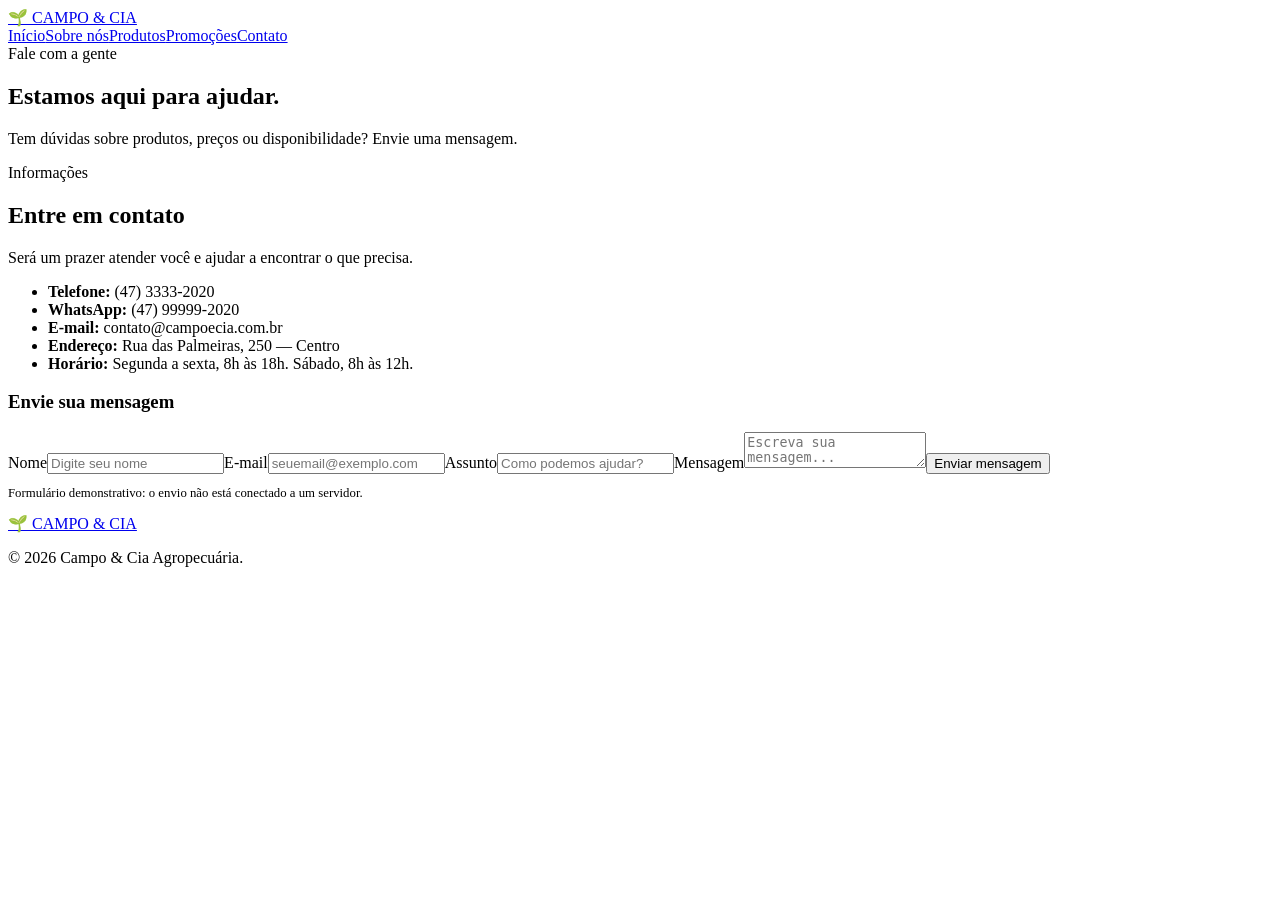
==== pages/contato.html @ 75827e12 "Projeto CSS agropecuaria, implantação das telas de inicio, produto, detalhe do prduto, promoção, sob" ====
<!DOCTYPE html>
<html lang="pt-BR"><head><meta charset="UTF-8"><meta name="viewport" content="width=device-width, initial-scale=1.0"><title>Contato | Campo & Cia</title><link rel="stylesheet" href="style.css"></head><body>
<header><div class="container navbar"><a class="brand" href="index.html"><span class="brand-mark">🌱</span> CAMPO & CIA</a><nav><a href="index.html">Início</a><a href="sobre.html">Sobre nós</a><a href="produtos.html">Produtos</a><a href="promocoes.html">Promoções</a><a class="active" href="contato.html">Contato</a></nav></div></header>
<main><section class="page-intro"><div class="container"><span class="eyebrow">Fale com a gente</span><h1>Estamos aqui para ajudar.</h1><p>Tem dúvidas sobre produtos, preços ou disponibilidade? Envie uma mensagem.</p></div></section>
<section class="section"><div class="container contact-grid"><div><span class="eyebrow">Informações</span><h2>Entre em contato</h2><p>Será um prazer atender você e ajudar a encontrar o que precisa.</p><ul class="contact-list"><li><strong>Telefone:</strong> (47) 3333-2020</li><li><strong>WhatsApp:</strong> (47) 99999-2020</li><li><strong>E-mail:</strong> contato@campoecia.com.br</li><li><strong>Endereço:</strong> Rua das Palmeiras, 250 — Centro</li><li><strong>Horário:</strong> Segunda a sexta, 8h às 18h. Sábado, 8h às 12h.</li></ul></div>
<form action="#" method="post"><h3>Envie sua mensagem</h3><label for="nome">Nome</label><input id="nome" name="nome" type="text" placeholder="Digite seu nome" required><label for="email">E-mail</label><input id="email" name="email" type="email" placeholder="seuemail@exemplo.com" required><label for="assunto">Assunto</label><input id="assunto" name="assunto" type="text" placeholder="Como podemos ajudar?"><label for="mensagem">Mensagem</label><textarea id="mensagem" name="mensagem" placeholder="Escreva sua mensagem..." required></textarea><button class="btn" type="submit">Enviar mensagem</button><p style="font-size:.8rem;margin-top:12px">Formulário demonstrativo: o envio não está conectado a um servidor.</p></form></div></section></main>
<footer><div class="container footer-inner"><a class="brand" href="index.html"><span class="brand-mark">🌱</span> CAMPO & CIA</a><p>© 2026 Campo & Cia Agropecuária.</p></div></footer></body></html>
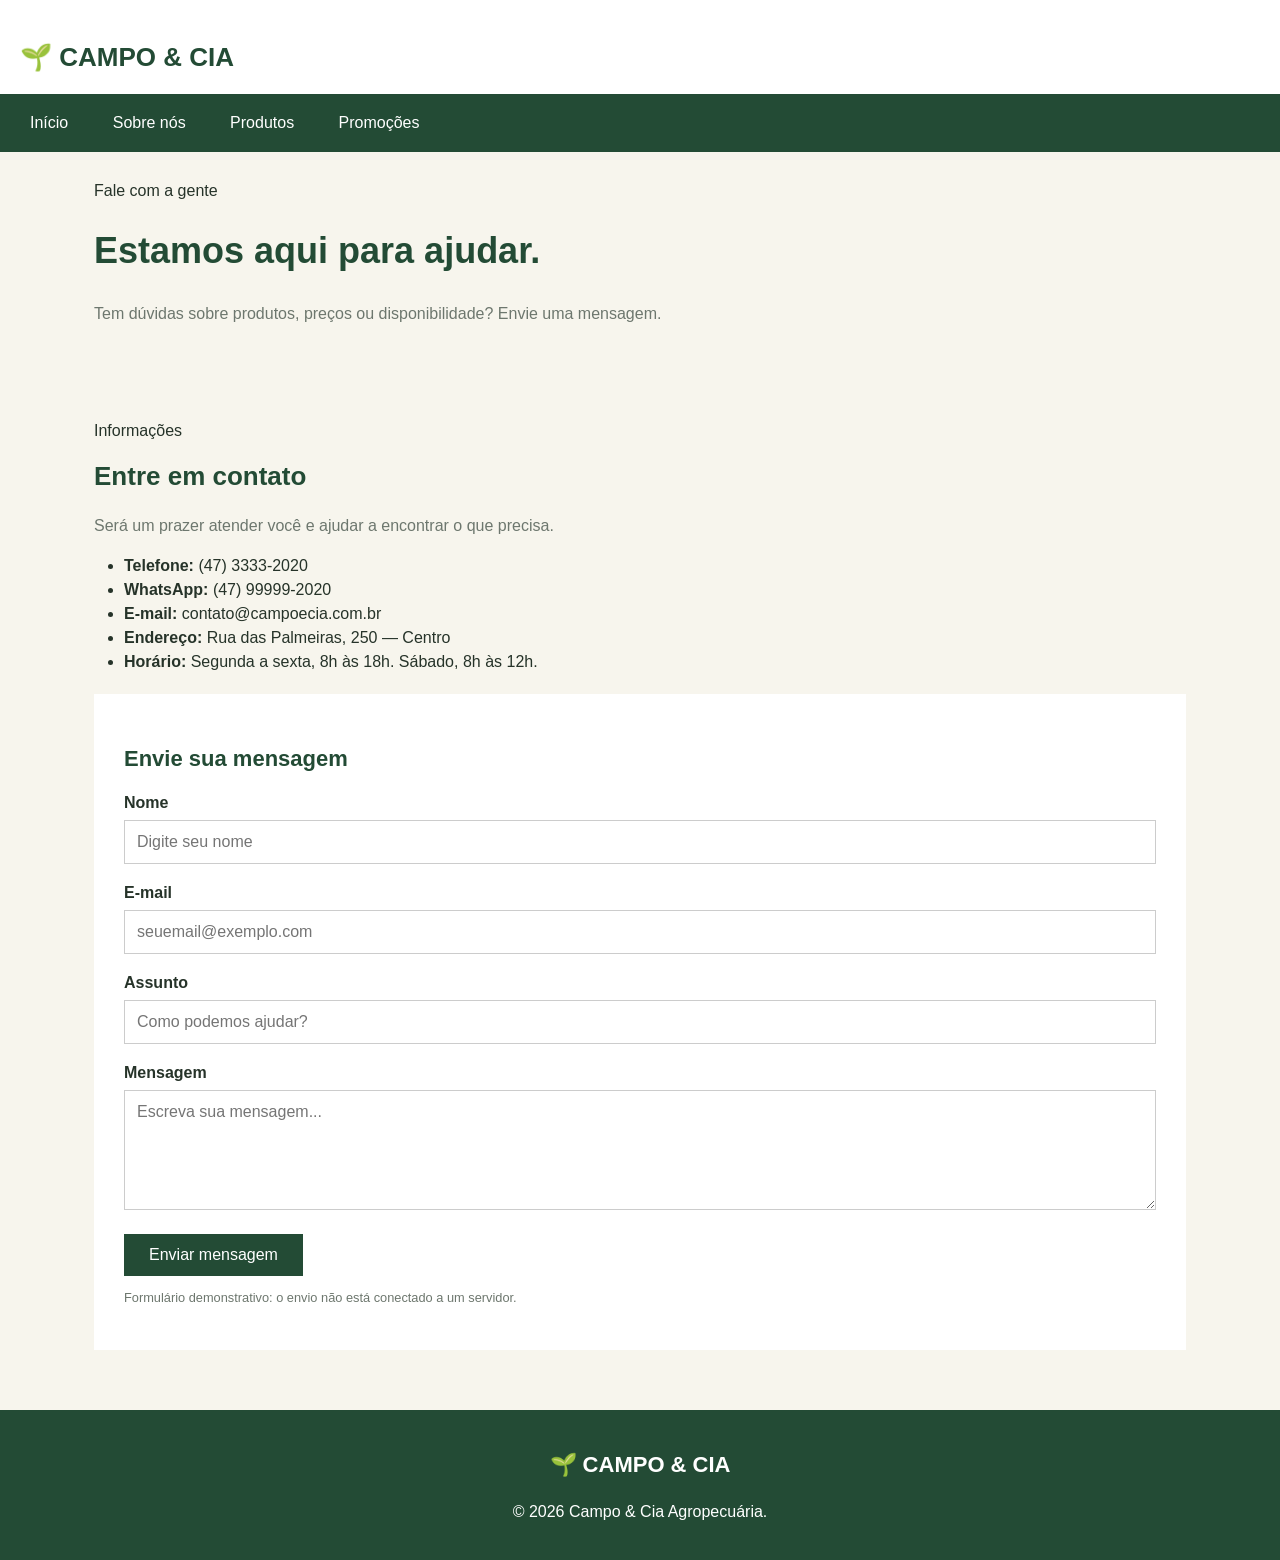
==== commit e06a4918: "Projeto CSS Agropecuaria" ====
--- a/pages/contato.html
+++ b/pages/contato.html
@@ -1,7 +1,68 @@
 <!DOCTYPE html>
-<html lang="pt-BR"><head><meta charset="UTF-8"><meta name="viewport" content="width=device-width, initial-scale=1.0"><title>Contato | Campo & Cia</title><link rel="stylesheet" href="style.css"></head><body>
-<header><div class="container navbar"><a class="brand" href="index.html"><span class="brand-mark">🌱</span> CAMPO & CIA</a><nav><a href="index.html">Início</a><a href="sobre.html">Sobre nós</a><a href="produtos.html">Produtos</a><a href="promocoes.html">Promoções</a><a class="active" href="contato.html">Contato</a></nav></div></header>
-<main><section class="page-intro"><div class="container"><span class="eyebrow">Fale com a gente</span><h1>Estamos aqui para ajudar.</h1><p>Tem dúvidas sobre produtos, preços ou disponibilidade? Envie uma mensagem.</p></div></section>
-<section class="section"><div class="container contact-grid"><div><span class="eyebrow">Informações</span><h2>Entre em contato</h2><p>Será um prazer atender você e ajudar a encontrar o que precisa.</p><ul class="contact-list"><li><strong>Telefone:</strong> (47) 3333-2020</li><li><strong>WhatsApp:</strong> (47) 99999-2020</li><li><strong>E-mail:</strong> contato@campoecia.com.br</li><li><strong>Endereço:</strong> Rua das Palmeiras, 250 — Centro</li><li><strong>Horário:</strong> Segunda a sexta, 8h às 18h. Sábado, 8h às 12h.</li></ul></div>
-<form action="#" method="post"><h3>Envie sua mensagem</h3><label for="nome">Nome</label><input id="nome" name="nome" type="text" placeholder="Digite seu nome" required><label for="email">E-mail</label><input id="email" name="email" type="email" placeholder="seuemail@exemplo.com" required><label for="assunto">Assunto</label><input id="assunto" name="assunto" type="text" placeholder="Como podemos ajudar?"><label for="mensagem">Mensagem</label><textarea id="mensagem" name="mensagem" placeholder="Escreva sua mensagem..." required></textarea><button class="btn" type="submit">Enviar mensagem</button><p style="font-size:.8rem;margin-top:12px">Formulário demonstrativo: o envio não está conectado a um servidor.</p></form></div></section></main>
-<footer><div class="container footer-inner"><a class="brand" href="index.html"><span class="brand-mark">🌱</span> CAMPO & CIA</a><p>© 2026 Campo & Cia Agropecuária.</p></div></footer></body></html>+<html lang="pt-BR">
+
+<head>
+    <meta charset="UTF-8">
+    <meta name="viewport" content="width=device-width, initial-scale=1.0">
+    <title>Contato | Campo & Cia</title>
+    <link rel="stylesheet" href="../assest/css/contato.css">
+</head>
+
+<body>
+    <header>
+
+        <h2>🌱 CAMPO & CIA</h2>
+
+        <nav>
+            <a href="../index.html">Início</a>
+            <a href="../pages/sobre.html">Sobre nós</a>
+            <a href="../pages/produtos.html">Produtos</a>
+            <a href="../pages/promocoes.html">Promoções</a>
+
+        </nav>
+
+    </header>
+    <main>
+        <section class="page-intro">
+            <div class="container"><span class="eyebrow">Fale com a gente</span>
+                <h1>Estamos aqui para ajudar.</h1>
+                <p>Tem dúvidas sobre produtos, preços ou disponibilidade? Envie uma mensagem.</p>
+            </div>
+        </section>
+        <section class="section">
+            <div class="container contact-grid">
+                <div><span class="eyebrow">Informações</span>
+                    <h2>Entre em contato</h2>
+                    <p>Será um prazer atender você e ajudar a encontrar o que precisa.</p>
+                    <ul class="contact-list">
+                        <li><strong>Telefone:</strong> (47) 3333-2020</li>
+                        <li><strong>WhatsApp:</strong> (47) 99999-2020</li>
+                        <li><strong>E-mail:</strong> contato@campoecia.com.br</li>
+                        <li><strong>Endereço:</strong> Rua das Palmeiras, 250 — Centro</li>
+                        <li><strong>Horário:</strong> Segunda a sexta, 8h às 18h. Sábado, 8h às 12h.</li>
+                    </ul>
+                </div>
+                <form action="#" method="post">
+                    <h3>Envie sua mensagem</h3><label for="nome">Nome</label><input id="nome" name="nome" type="text"
+                        placeholder="Digite seu nome" required><label for="email">E-mail</label><input id="email"
+                        name="email" type="email" placeholder="seuemail@exemplo.com" required><label
+                        for="assunto">Assunto</label><input id="assunto" name="assunto" type="text"
+                        placeholder="Como podemos ajudar?"><label for="mensagem">Mensagem</label><textarea id="mensagem"
+                        name="mensagem" placeholder="Escreva sua mensagem..." required></textarea><button class="btn"
+                        type="submit">Enviar mensagem</button>
+                    <p style="font-size:.8rem;margin-top:12px">Formulário demonstrativo: o envio não está conectado a um
+                        servidor.</p>
+                </form>
+            </div>
+        </section>
+    </main>
+    <footer>
+
+        <h3>🌱 CAMPO & CIA</h3>
+
+        <p>© 2026 Campo & Cia Agropecuária.</p>
+
+    </footer>
+</body>
+
+</html>
--- a/assest/css/contato.css
+++ b/assest/css/contato.css
@@ -0,0 +1,143 @@
+
+/* CONFIGURAÇÕES GERAIS */
+body {
+    margin: 0;
+    font-family: Arial, sans-serif;
+    background-color: #f7f5ed;
+    color: #263329;
+}
+
+/* CABEÇALHO */
+header {
+    background-color: white;
+    padding: 20px;
+}
+
+header h2 {
+    color: #234b35;
+}
+
+/* MENU DE NAVEGAÇÃO */
+nav {
+    background-color: #234b35;
+    margin: 15px -20px -20px;
+    padding: 10px 20px;
+}
+
+nav a {
+    color: white;
+    text-decoration: none;
+    margin-right: 20px;
+    padding: 10px;
+    display: inline-block;
+}
+
+nav a:hover {
+    background-color: #376747;
+    color: white;
+}
+
+/* CONTEÚDO PRINCIPAL */
+main {
+    width: 90%;
+    margin: auto;
+}
+
+section {
+    padding: 30px;
+    margin-bottom: 20px;
+}
+
+h1, h2, h3 {
+    color: #234b35;
+}
+
+h1 {
+    font-size: 36px;
+}
+
+h2 {
+    font-size: 26px;
+}
+
+h3 {
+    font-size: 22px;
+}
+
+p {
+    color: #6d776e;
+    font-size: 16px;
+    line-height: 1.5;
+}
+
+/* INFORMAÇÕES DE CONTATO */
+ul {
+    color: #263329;
+    line-height: 1.5;
+    padding-left: 30px;
+}
+
+li {
+    font-size: 16px;
+}
+
+/* FORMULÁRIO */
+form {
+    background-color: white;
+    padding: 30px;
+    margin-top: 20px;
+    box-sizing: border-box;
+}
+
+/* RÓTULOS DOS CAMPOS */
+form label {
+    display: block;
+    margin-bottom: 8px;
+    color: #263329;
+    font-weight: bold;
+}
+
+/* CAMPOS DE TEXTO */
+form input,
+form textarea {
+    width: 100%;
+    padding: 12px;
+    margin-bottom: 20px;
+    border: 1px solid #ccc;
+    box-sizing: border-box;
+    font-family: Arial, sans-serif;
+    font-size: 16px;
+}
+
+/* CAMPO DE MENSAGEM */
+form textarea {
+    height: 120px;
+    resize: vertical;
+}
+
+/* BOTÃO */
+form button {
+    background-color: #234b35;
+    color: white;
+    padding: 12px 25px;
+    border: none;
+    font-size: 16px;
+    cursor: pointer;
+}
+
+form button:hover {
+    background-color: #376747;
+}
+
+/* RODAPÉ */
+footer {
+    background-color: #234b35;
+    padding: 20px;
+    text-align: center;
+    margin-top: 30px;
+}
+
+footer h3,
+footer p {
+    color: white;
+}
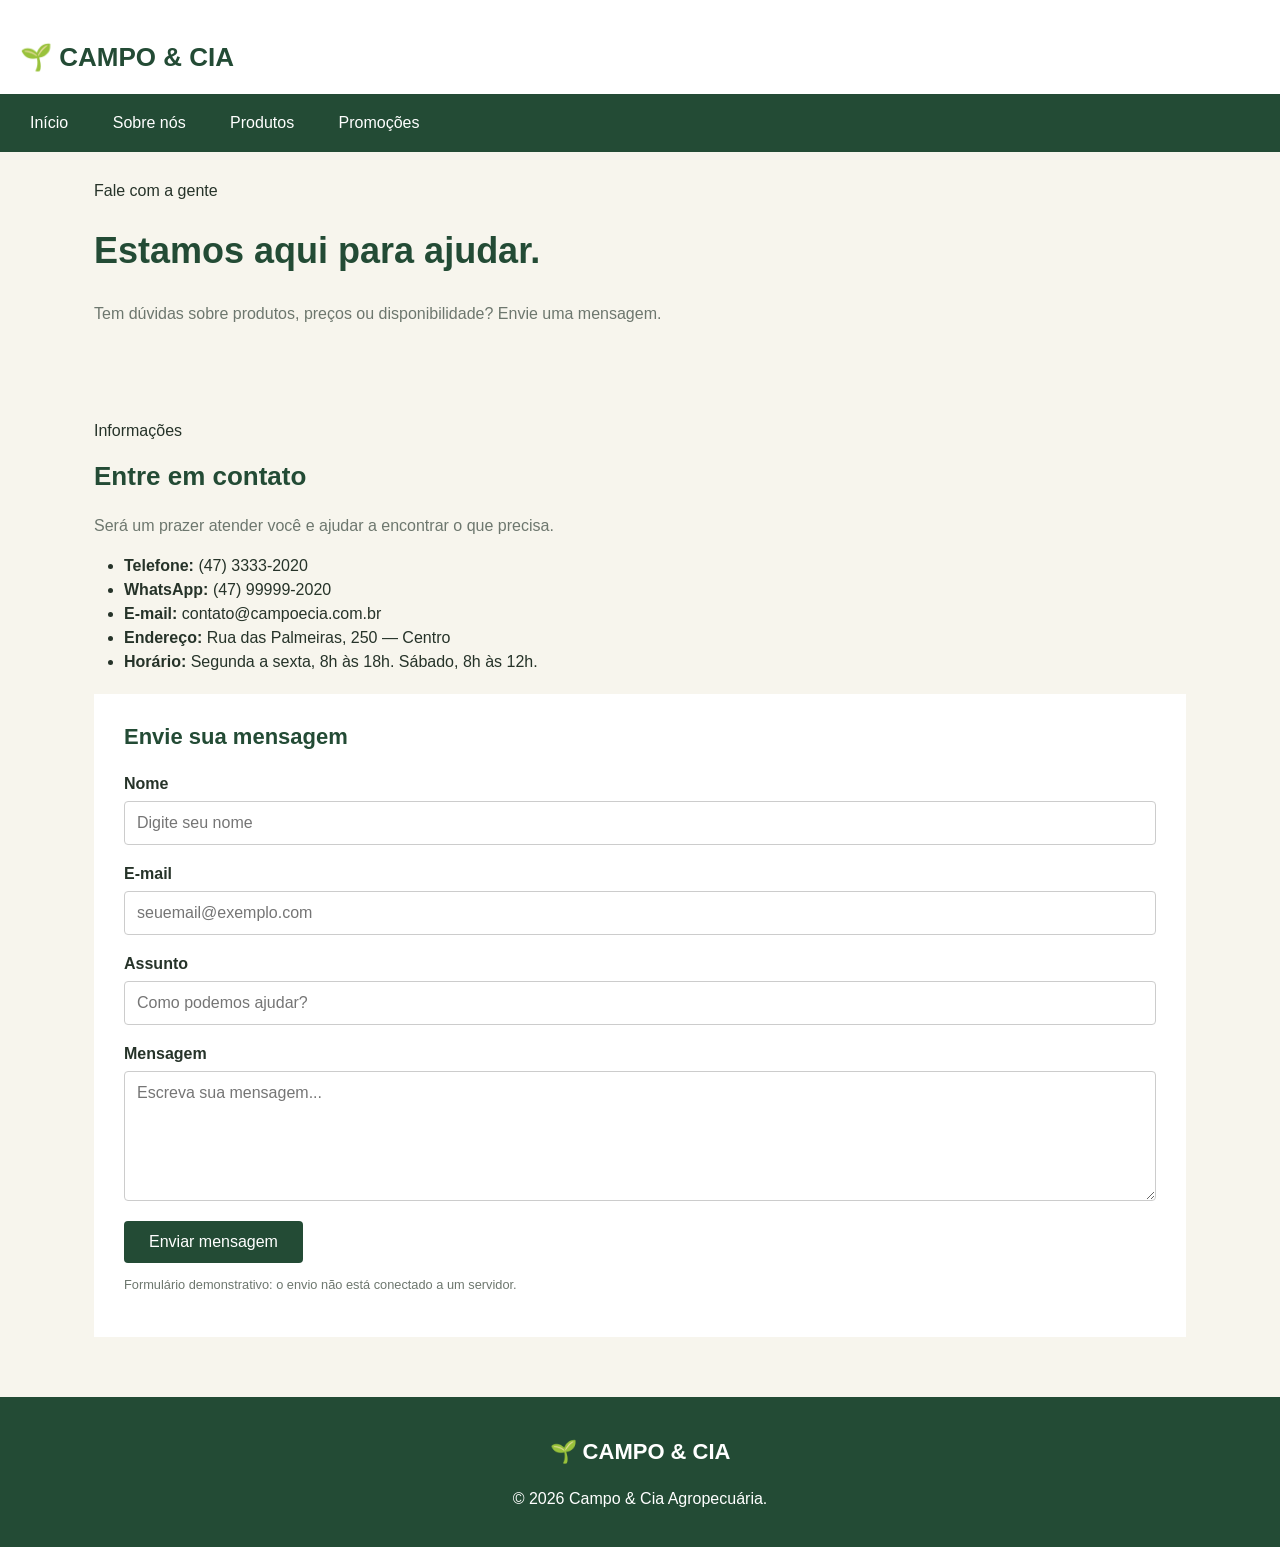
==== commit 19622c63: "Inclusão de link na pagina de contatos" ====
--- a/pages/contato.html
+++ b/pages/contato.html
@@ -34,13 +34,41 @@
                 <div><span class="eyebrow">Informações</span>
                     <h2>Entre em contato</h2>
                     <p>Será um prazer atender você e ajudar a encontrar o que precisa.</p>
+
                     <ul class="contact-list">
-                        <li><strong>Telefone:</strong> (47) 3333-2020</li>
-                        <li><strong>WhatsApp:</strong> (47) 99999-2020</li>
-                        <li><strong>E-mail:</strong> contato@campoecia.com.br</li>
-                        <li><strong>Endereço:</strong> Rua das Palmeiras, 250 — Centro</li>
-                        <li><strong>Horário:</strong> Segunda a sexta, 8h às 18h. Sábado, 8h às 12h.</li>
+                        <li>
+                            <strong>Telefone:</strong>
+                            <a href="tel:+554733332020">(47) 3333-2020</a>
+                        </li>
+
+                        <li>
+                            <strong>WhatsApp:</strong>
+                            <a href="https://wa.me/5547999992020" target="_blank">
+                                (47) 99999-2020
+                            </a>
+                        </li>
+
+                        <li>
+                            <strong>E-mail:</strong>
+                            <a href="mailto:contato@campoecia.com.br">
+                                contato@campoecia.com.br
+                            </a>
+                        </li>
+
+                        <li>
+                            <strong>Endereço:</strong>
+                            <a href="https://www.google.com/maps/search/?api=1&query=Rua+das+Palmeiras%2C+250%2C+Centro"
+                                target="_blank">
+                                Rua das Palmeiras, 250 — Centro
+                            </a>
+                        </li>
+
+                        <li>
+                            <strong>Horário:</strong>
+                            Segunda a sexta, 8h às 18h. Sábado, 8h às 12h.
+                        </li>
                     </ul>
+
                 </div>
                 <form action="#" method="post">
                     <h3>Envie sua mensagem</h3><label for="nome">Nome</label><input id="nome" name="nome" type="text"
--- a/assest/css/contato.css
+++ b/assest/css/contato.css
@@ -1,5 +1,6 @@
 
 /* CONFIGURAÇÕES GERAIS */
+
 body {
     margin: 0;
     font-family: Arial, sans-serif;
@@ -8,6 +9,7 @@
 }
 
 /* CABEÇALHO */
+
 header {
     background-color: white;
     padding: 20px;
@@ -18,6 +20,7 @@
 }
 
 /* MENU DE NAVEGAÇÃO */
+
 nav {
     background-color: #234b35;
     margin: 15px -20px -20px;
@@ -38,15 +41,20 @@
 }
 
 /* CONTEÚDO PRINCIPAL */
+
 main {
     width: 90%;
     margin: auto;
+    box-sizing: border-box;
 }
 
 section {
     padding: 30px;
     margin-bottom: 20px;
-}
+    box-sizing: border-box;
+}
+
+/* TÍTULOS */
 
 h1, h2, h3 {
     color: #234b35;
@@ -64,6 +72,8 @@
     font-size: 22px;
 }
 
+/* PARÁGRAFOS */
+
 p {
     color: #6d776e;
     font-size: 16px;
@@ -71,6 +81,7 @@
 }
 
 /* INFORMAÇÕES DE CONTATO */
+
 ul {
     color: #263329;
     line-height: 1.5;
@@ -82,6 +93,7 @@
 }
 
 /* FORMULÁRIO */
+
 form {
     background-color: white;
     padding: 30px;
@@ -89,7 +101,15 @@
     box-sizing: border-box;
 }
 
-/* RÓTULOS DOS CAMPOS */
+/* TÍTULO DO FORMULÁRIO */
+
+form h3 {
+    margin-top: 0;
+    margin-bottom: 25px;
+}
+
+/* RÓTULOS */
+
 form label {
     display: block;
     margin-bottom: 8px;
@@ -98,29 +118,35 @@
 }
 
 /* CAMPOS DE TEXTO */
+
 form input,
 form textarea {
+    display: block;
     width: 100%;
     padding: 12px;
     margin-bottom: 20px;
     border: 1px solid #ccc;
+    border-radius: 4px;
     box-sizing: border-box;
     font-family: Arial, sans-serif;
     font-size: 16px;
 }
 
 /* CAMPO DE MENSAGEM */
+
 form textarea {
-    height: 120px;
+    height: 130px;
     resize: vertical;
 }
 
 /* BOTÃO */
+
 form button {
     background-color: #234b35;
     color: white;
     padding: 12px 25px;
     border: none;
+    border-radius: 4px;
     font-size: 16px;
     cursor: pointer;
 }
@@ -129,7 +155,26 @@
     background-color: #376747;
 }
 
+/* AVISO DO FORMULÁRIO */
+
+form p {
+    font-size: 13px;
+    margin-top: 15px;
+}
+/* LINKS DAS INFORMAÇÕES DE CONTATO */
+
+.contact-list a {
+    color: #263329;
+    text-decoration: none;
+}
+
+.contact-list a:hover {
+    color: #376747;
+    text-decoration: underline;
+}
+
 /* RODAPÉ */
+
 footer {
     background-color: #234b35;
     padding: 20px;
@@ -141,3 +186,109 @@
 footer p {
     color: white;
 }
+
+/* ================================= */
+/* AJUSTES PARA CELULAR */
+/* ================================= */
+
+@media (max-width: 768px) {
+
+    /* CABEÇALHO */
+
+    header {
+        padding: 15px;
+    }
+
+    header h2 {
+        font-size: 24px;
+    }
+
+    /* MENU */
+
+    nav {
+        display: flex;
+        flex-wrap: wrap;
+        gap: 5px;
+        margin: 15px -15px -15px;
+        padding: 10px;
+    }
+
+    nav a {
+        margin: 0;
+        padding: 10px;
+    }
+
+    /* CONTEÚDO */
+
+    main {
+        width: 100%;
+    }
+
+    section {
+        padding: 20px;
+        margin-bottom: 10px;
+    }
+
+    /* TÍTULOS */
+
+    h1 {
+        font-size: 28px;
+    }
+
+    h2 {
+        font-size: 24px;
+    }
+
+    h3 {
+        font-size: 20px;
+    }
+
+    /* PARÁGRAFOS */
+
+    p {
+        font-size: 15px;
+    }
+
+    /* INFORMAÇÕES */
+
+    ul {
+        padding-left: 25px;
+    }
+
+    li {
+        font-size: 14px;
+        overflow-wrap: anywhere;
+    }
+
+    /* FORMULÁRIO */
+
+    form {
+        width: 100%;
+        padding: 20px;
+        margin-top: 15px;
+    }
+
+    form input,
+    form textarea {
+        width: 100%;
+        font-size: 16px;
+    }
+
+    form textarea {
+        height: 140px;
+    }
+
+    /* BOTÃO */
+
+    form button {
+        width: 100%;
+        padding: 14px;
+    }
+
+    /* RODAPÉ */
+
+    footer {
+        padding: 15px;
+        margin-top: 20px;
+    }
+}
